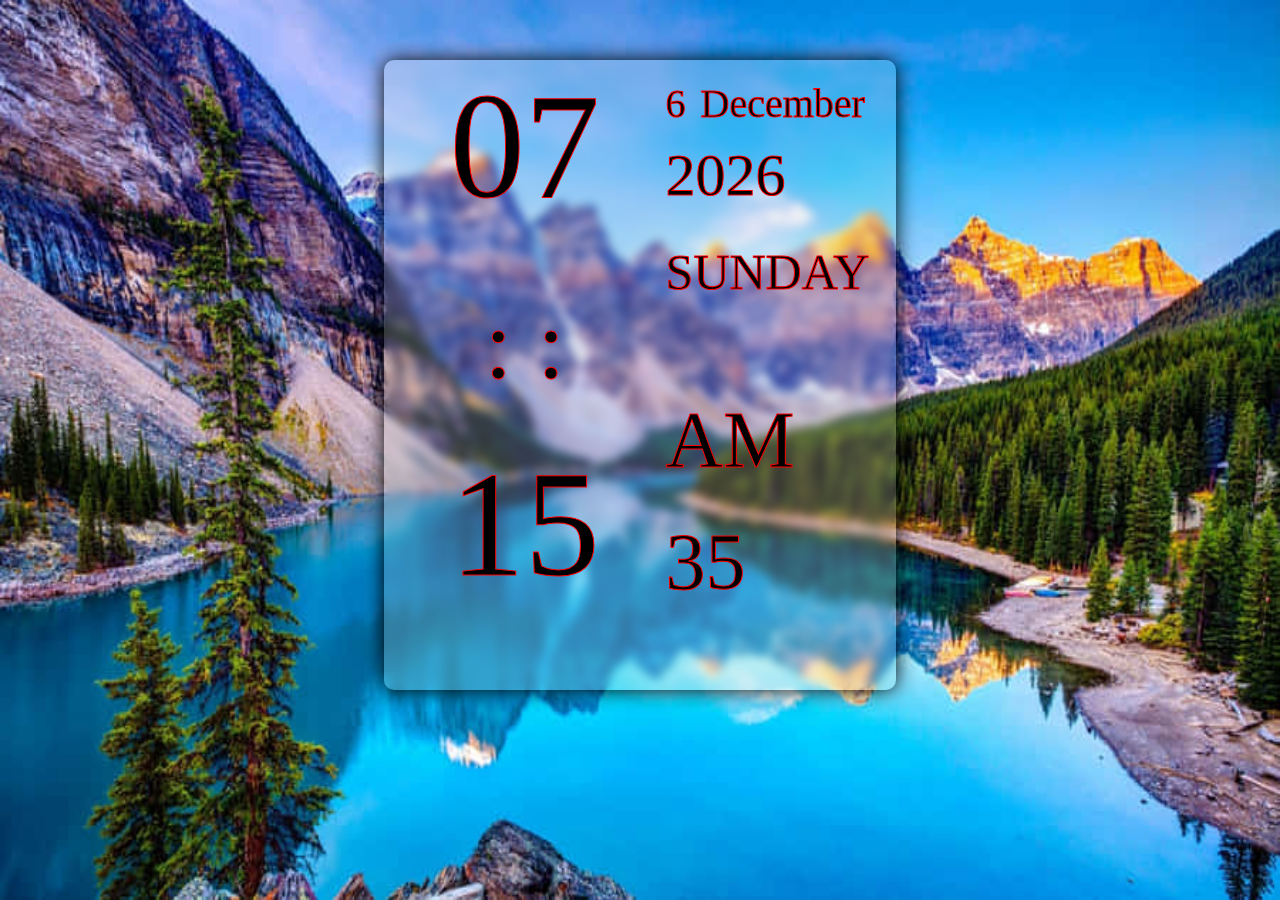
==== index.html @ f63eb62d "Initial Digital Clock project" ====
<!DOCTYPE html>
<html lang="en">
<head>
    <meta charset="UTF-8">
    <meta name="viewport" content="width=device-width, initial-scale=1.0">
    <title>Digital Clock</title>
    <link rel="stylesheet" href="style.css">
</head>
<body>
    <div class="container">
        <div class="clock clock1">
            <div id="hrs">
                00
            </div>
            <div id="colon">
                <pre>: :</pre>
            </div>
            <div id="mins">
                00
            </div>
        </div>
        <div class="clock clock2">
            <div class="date">
                <span id="dat">01</span> <span id="mon">March</span>
            </div>
            <div id="year">
                2005
            </div>
            <div id="day">
                Sunday
            </div>
            <div id="am-pm">
                AM
            </div>
            <div id="sec">
                00
            </div>
        </div>
    </div>
    <script src="script.js"></script>
</body>
</html>
---- style.css ----
*{
    margin: 0;
    padding: 0;
    font-family: 'Times New Roman', Times, serif;
}
body{
    display: flex;
    justify-content: center;
    align-items: center;
    background-image: url(background_image.jpg);
    background-size: 100vw 100vh;
}

.container{
    background-color: rgba(245, 245, 220, 0.199);
    width: 40vw;
    height: 70vh;
    margin-top: 60px;
    display: flex;
    justify-content: center;
    align-items: center;
    backdrop-filter: blur(5px);
    border-radius: 10px;
    box-shadow: 0px 0px 20px black;
}

.clock{
    height: 100%;
    -webkit-text-stroke: 1px red;
}
.clock1{
    width: 55%;
}
.clock2{
    width: 45%;
    padding-top: 20px;
    box-sizing: border-box;
}

#hrs{
    height: 40%;
    text-align: center;
    font-size: 150px;
}
#mins{
    height: 40%;
    font-size: 150px;
    text-align: center;
}
#colon{
    height: 20%;
    font-size: 100px;
    text-align: center;
    transform: translateY(-25px);
}
#mon{
    margin-left: 5px;
}
.date{
    height: 10%;
    font-size: 40px;
}
#year{
    height: 20%;
    font-size: 60px;
}
#day{
    height: 20%;
    font-size: 50px;
    margin-top: -20px;
}
#am-pm{
    height: 20%;
    font-size: 80px;
    padding-top: 30px;
}
#sec{
    height: 20%;
    font-size: 80px;
    margin-top: 0px;
}
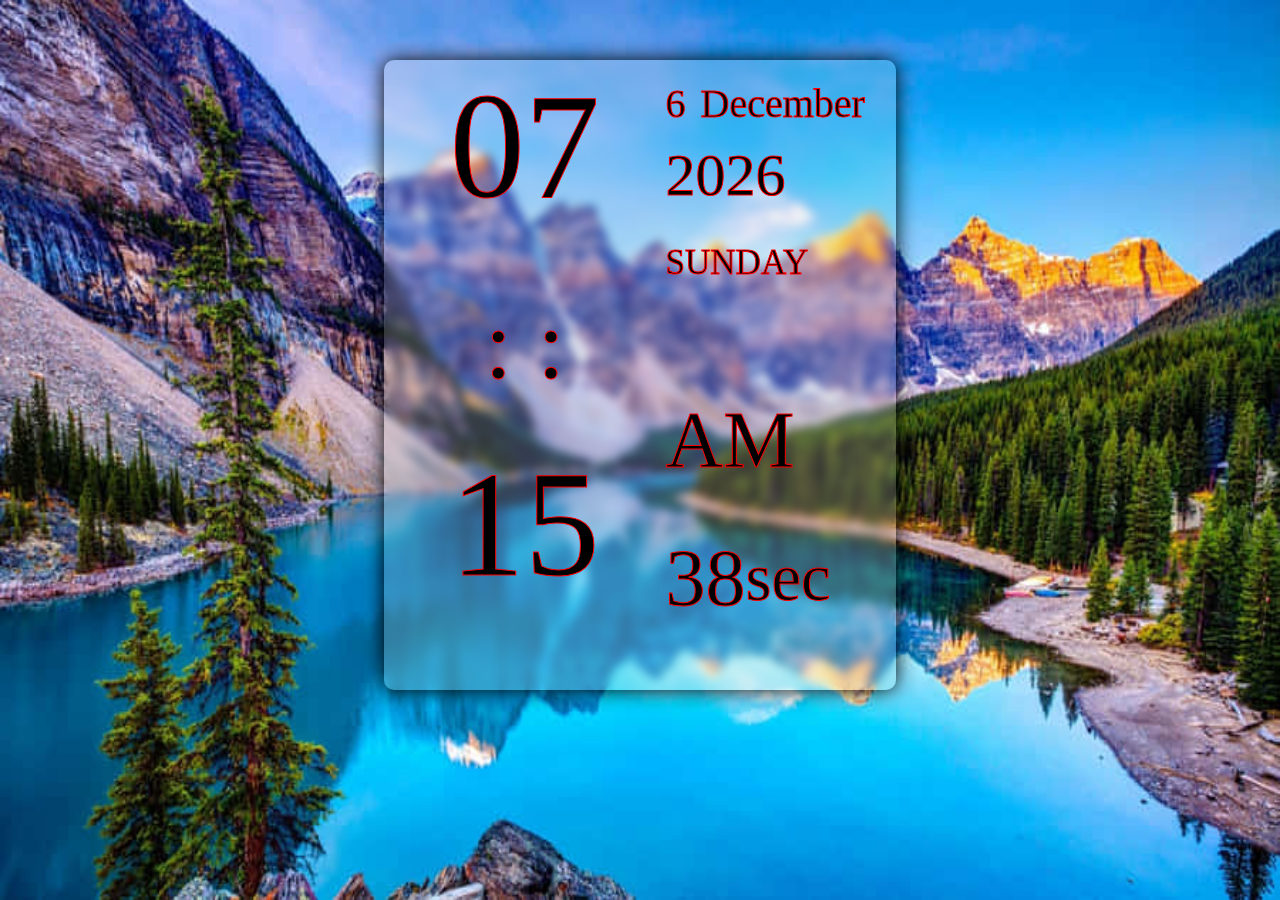
==== commit 50cf6af6: "final" ====
--- a/index.html
+++ b/index.html
@@ -1,11 +1,14 @@
 <!DOCTYPE html>
 <html lang="en">
+
 <head>
     <meta charset="UTF-8">
     <meta name="viewport" content="width=device-width, initial-scale=1.0">
     <title>Digital Clock</title>
+    <link rel="shortcut icon" href="images.png" type="image/x-icon">
     <link rel="stylesheet" href="style.css">
 </head>
+
 <body>
     <div class="container">
         <div class="clock clock1">
@@ -33,10 +36,12 @@
                 AM
             </div>
             <div id="sec">
-                00
+                <span id="seconds">00</span>
+                <small>sec</small>
             </div>
         </div>
     </div>
     <script src="script.js"></script>
 </body>
+
 </html>
--- a/style.css
+++ b/style.css
@@ -66,7 +66,7 @@
 }
 #day{
     height: 20%;
-    font-size: 50px;
+    font-size: 35px;
     margin-top: -20px;
 }
 #am-pm{
@@ -78,4 +78,7 @@
     height: 20%;
     font-size: 80px;
     margin-top: 0px;
+    display: flex;
+    align-items: center;
 }
+ 
